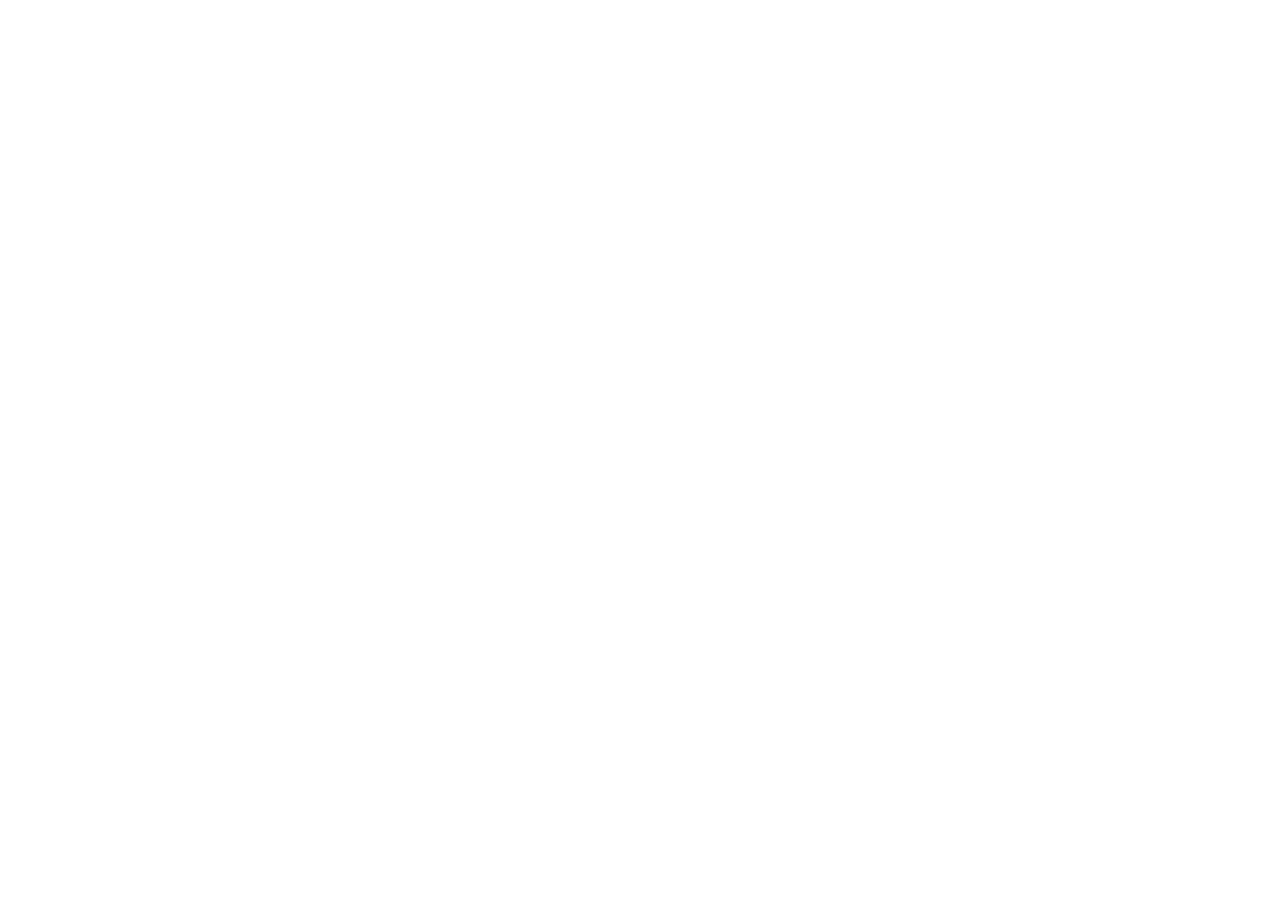
==== blog.html @ 288c0446 "Se realizo la estructura principal del Blog" ====
<!DOCTYPE html>
<html lang="en">
<head>
    <meta charset="UTF-8">
    <meta name="viewport" content="width=device-width, initial-scale=1.0">
    <title>Document</title>
</head>
<body>
    
</body>
</html>
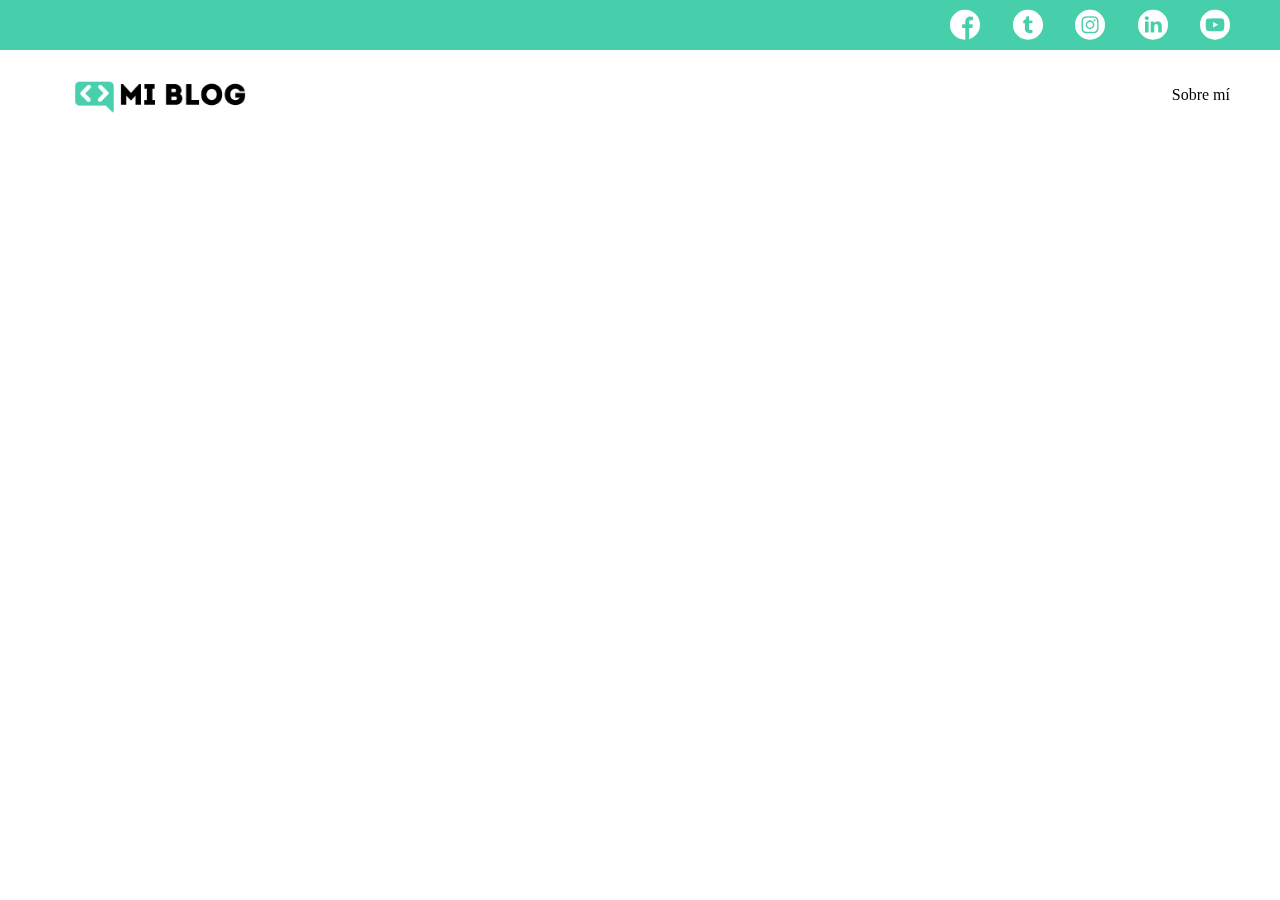
==== commit 01db6e1b: "Termino de maquetación del header" ====
--- a/blog.html
+++ b/blog.html
@@ -1,11 +1,31 @@
 <!DOCTYPE html>
-<html lang="en">
+<html lang="es">
 <head>
     <meta charset="UTF-8">
     <meta name="viewport" content="width=device-width, initial-scale=1.0">
-    <title>Document</title>
+    <link rel="stylesheet" href="CSS/main.css">
+    <link rel="stylesheet" href="CSS/font/flaticon.css">
+    <title>Mi Blog2</title>
 </head>
 <body>
-    
+    <header>
+        <section class="header-icons-container">
+            <div class="icons">
+                <a href=""><span class="flaticon-001-facebook"></span></a>
+                <a href=""><span class="flaticon-002-twitter"></span></a>
+                <a href=""><span class="flaticon-011-instagram"></span></a>
+                <a href=""><span class="flaticon-010-linkedin"></span></a>
+                <a href=""><span class="flaticon-008-youtube"></span></a>
+            </div>
+        </section>
+        <nav>
+            <section class="nav-logo-container">
+                <a href=""><img src="./assets/img/Logo-negro.png" alt="Logo de mi Blog"></a>
+            </section>
+            <section class="profile-link">
+                <a href="perfil.html">Sobre mí</a>
+            </section>
+        </nav>
+    </header>
 </body>
 </html>--- a/CSS/main.css
+++ b/CSS/main.css
@@ -0,0 +1,63 @@
+/*Inicialización de Formato y Ocupación completa de pantalla no scroll*/
+body {
+    margin: 0;
+    padding: 0;
+    position: fixed;
+    top: 0;
+    bottom: 0;
+    left: 0;
+    right: 0;    
+}
+/*Header*/
+a {
+    text-decoration: none;
+    display: inline;
+    color: black;
+}
+header {
+    width: 100%;
+    height: 140px;
+    display: grid;
+    grid-template: 1fr 1fr;
+}
+header .header-icons-container{
+    width: 100%;
+    height: 50px;
+    display: grid;
+    background-color: #47cfac;
+}
+header .header-icons-container .icons{
+    width: 300px;
+    height: auto;
+    display: flex;
+    justify-items: flex-end;
+    align-items: center;
+    justify-content: space-between;
+    justify-self: end ;
+    margin-right: 50px;
+}
+header .icons span{
+    color: white;
+}
+nav {
+    display: grid;
+    grid-template-columns: 1fr 1fr;
+    height: 90px;
+}
+nav .nav-logo-container{
+    margin-left:50px;
+}
+nav .nav-logo-container img{
+    width: 220px;
+    margin-top: 10px;
+}
+nav .profile-link{
+    display: flex;
+    align-items: center;
+    justify-content: flex-end;
+    margin-right: 50px;
+}
+nav.profile-link a{
+    color: black;
+    border-bottom: 1px solid black;
+}--- a/CSS/font/flaticon.css
+++ b/CSS/font/flaticon.css
@@ -0,0 +1,46 @@
+	/*
+  	Flaticon icon font: Flaticon
+  	Creation date: 20/12/2018 09:27
+  	*/
+
+@font-face {
+  font-family: "Flaticon";
+  src: url("./Flaticon.eot");
+  src: url("./Flaticon.eot?#iefix") format("embedded-opentype"),
+       url("./Flaticon.woff") format("woff"),
+       url("./Flaticon.ttf") format("truetype"),
+       url("./Flaticon.svg#Flaticon") format("svg");
+  font-weight: normal;
+  font-style: normal;
+}
+
+@media screen and (-webkit-min-device-pixel-ratio:0) {
+  @font-face {
+    font-family: "Flaticon";
+    src: url("./Flaticon.svg#Flaticon") format("svg");
+  }
+}
+
+[class^="flaticon-"]:before, [class*=" flaticon-"]:before,
+[class^="flaticon-"]:after, [class*=" flaticon-"]:after {   
+  font-family: Flaticon;
+        font-size: 30px;
+font-style: normal;
+margin-left: 20px;
+}
+
+.flaticon-001-facebook:before { content: "\f100"; }
+.flaticon-002-twitter:before { content: "\f101"; }
+.flaticon-003-whatsapp:before { content: "\f102"; }
+.flaticon-004-groupme:before { content: "\f103"; }
+.flaticon-005-kik:before { content: "\f104"; }
+.flaticon-006-skype:before { content: "\f105"; }
+.flaticon-007-periscope:before { content: "\f106"; }
+.flaticon-008-youtube:before { content: "\f107"; }
+.flaticon-009-itunes:before { content: "\f108"; }
+.flaticon-010-linkedin:before { content: "\f109"; }
+.flaticon-011-instagram:before { content: "\f10a"; }
+.flaticon-012-messenger:before { content: "\f10b"; }
+.flaticon-013-twitter-1:before { content: "\f10c"; }
+.flaticon-014-snapchat:before { content: "\f10d"; }
+.flaticon-015-reddit:before { content: "\f10e"; }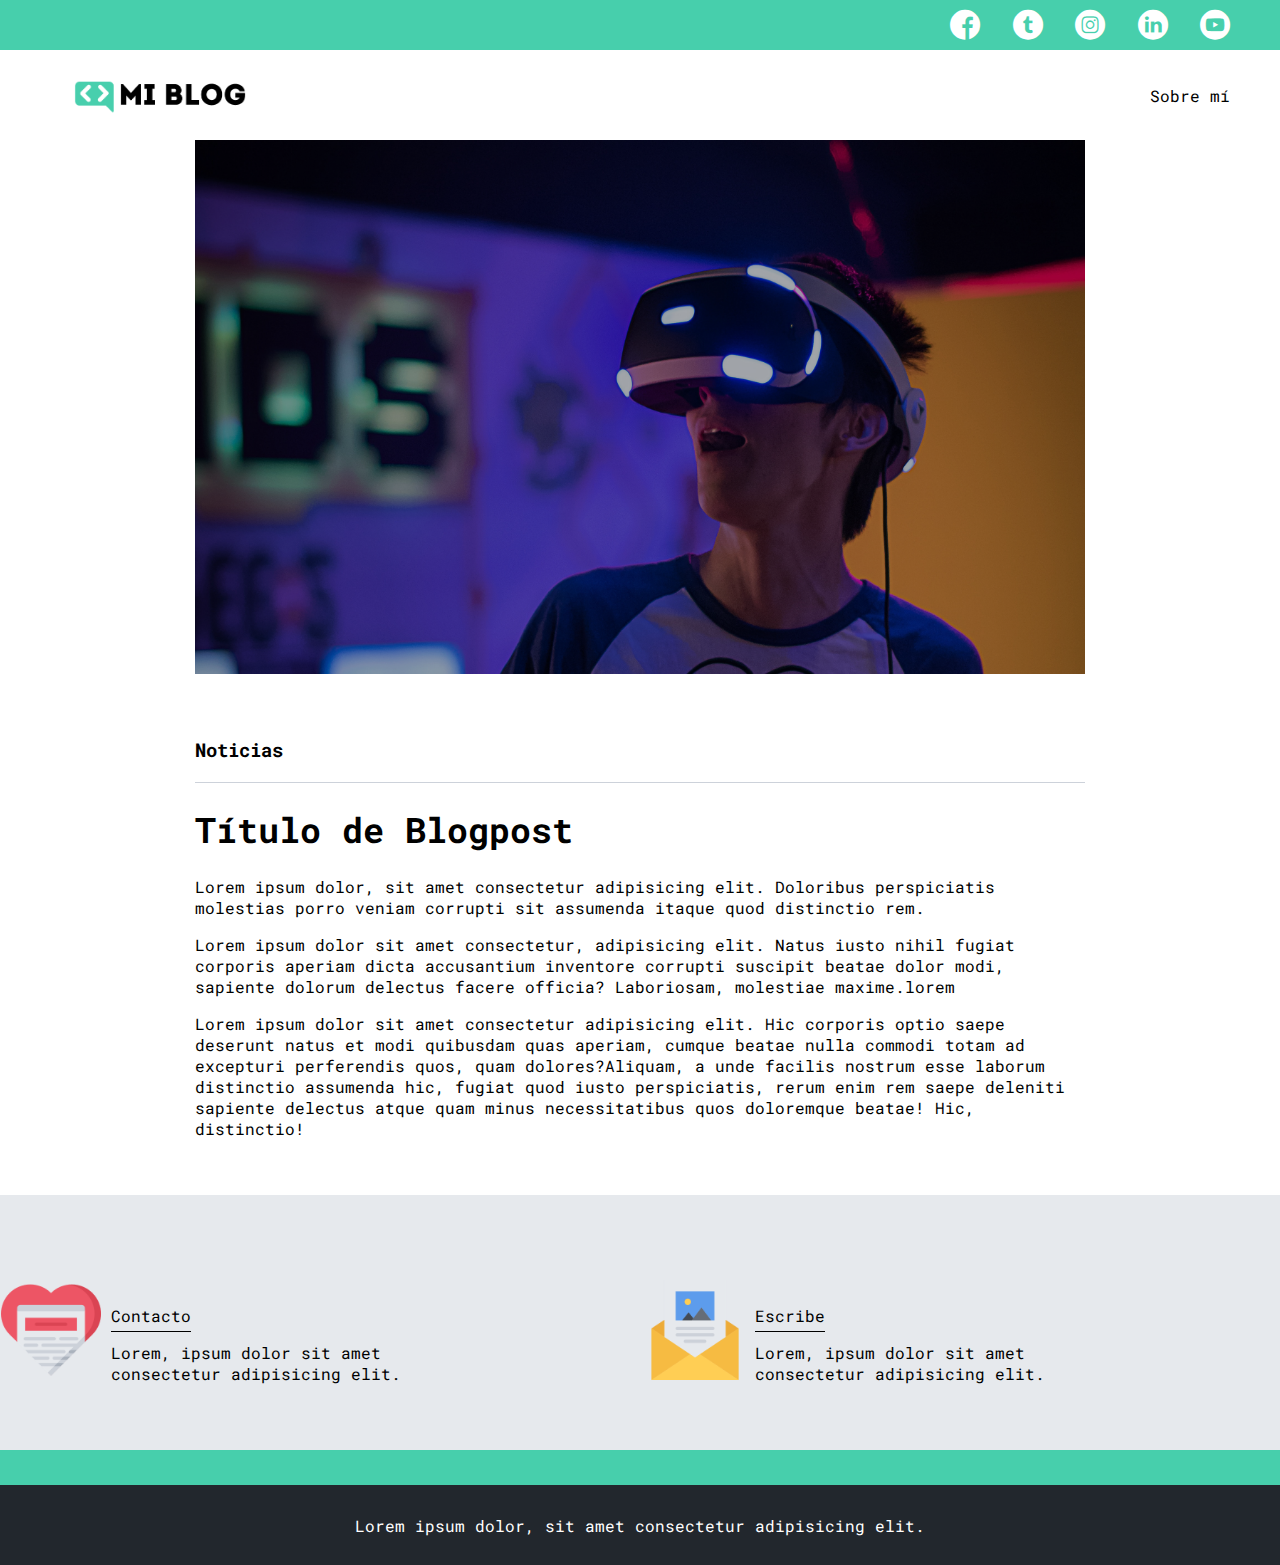
==== commit 90174fdb: "Se termino la maquetacion de ppagina de blog indivitdual y blogs en conjunto" ====
--- a/blog.html
+++ b/blog.html
@@ -5,7 +5,7 @@
     <meta name="viewport" content="width=device-width, initial-scale=1.0">
     <link rel="stylesheet" href="CSS/main.css">
     <link rel="stylesheet" href="CSS/font/flaticon.css">
-    <title>Mi Blog2</title>
+    <title>Mi Blog</title>
 </head>
 <body>
     <header>
@@ -20,12 +20,45 @@
         </section>
         <nav>
             <section class="nav-logo-container">
-                <a href=""><img src="./assets/img/Logo-negro.png" alt="Logo de mi Blog"></a>
+                <a href="index.html"><img src="./assets/img/Logo-negro.png" alt="Logo de mi Blog"></a>
             </section>
             <section class="profile-link">
                 <a href="perfil.html">Sobre mí</a>
             </section>
         </nav>
     </header>
+    <main>
+        <section class="grid-container blogpost-img-container">
+            <img src="./assets/img/post-1.png" alt"Imagen principar del articulo"/>
+        </section>
+        <section class="blogpost-main-container">
+            <div class="grid-container">
+                <h3>Noticias</h3>
+                <article>
+                    <h1>Título de Blogpost</h1>
+                    <p>Lorem ipsum dolor, sit amet consectetur adipisicing elit. Doloribus perspiciatis molestias porro veniam corrupti sit assumenda itaque quod distinctio rem.</p>
+                    <p>Lorem ipsum dolor sit amet consectetur, adipisicing elit. Natus iusto nihil fugiat corporis aperiam dicta accusantium inventore corrupti suscipit beatae dolor modi, sapiente dolorum delectus facere officia? Laboriosam, molestiae maxime.lorem</p>
+                    <p>Lorem ipsum dolor sit amet consectetur adipisicing elit. Hic corporis optio saepe deserunt natus et modi quibusdam quas aperiam, cumque beatae nulla commodi totam ad excepturi perferendis quos, quam dolores?Aliquam, a unde facilis nostrum esse laborum distinctio assumenda hic, fugiat quod iusto perspiciatis, rerum enim rem saepe deleniti sapiente delectus atque quam minus necessitatibus quos doloremque beatae! Hic, distinctio!</p>
+                </article>
+            </div>
+        </section>
+        <section class="contact-main-container">
+            <div class="contact-left">
+                <img src="./assets/img/006-like.png" alt="">
+                <div><a href="">Contacto</a>
+                <p>Lorem, ipsum dolor sit amet consectetur adipisicing elit. </p>
+                </div>
+            </div>
+            <div class="contact-right">
+                <img src="./assets/img/013-newsletter.png" alt="">
+                <div><a href="">Escribe</a>
+                <p>Lorem, ipsum dolor sit amet consectetur adipisicing elit. </p>
+                </div>
+            </div>
+        </section>
+    </main>
+    <footer>
+        <p>Lorem ipsum dolor, sit amet consectetur adipisicing elit. </p>
+    </footer>
 </body>
 </html>--- a/CSS/main.css
+++ b/CSS/main.css
@@ -1,13 +1,24 @@
+/*<<<<<<<<<<___GENERAL___>>>>>>>>>>*/
+/*Fuentes Roboto,Robot mono,Robotoslad*/
+@import url('https://fonts.googleapis.com/css2?family=Roboto+Mono:wght@400;500;700&family=Roboto+Slab:wght@400;700&family=Roboto:wght@400;500;700&display=swap');
 /*Inicialización de Formato y Ocupación completa de pantalla no scroll*/
 body {
+    font-family: 'Roboto Mono', monospace;
     margin: 0;
     padding: 0;
+}
+.home-body{
     position: fixed;
     top: 0;
     bottom: 0;
     left: 0;
     right: 0;    
 }
+.grid-container{
+    max-width: 890px;
+    margin: auto;
+}
+/*<<<<<<<<<<___PAGINA HOME___>>>>>>>>>>*/
 /*Header*/
 a {
     text-decoration: none;
@@ -60,4 +71,146 @@
 nav.profile-link a{
     color: black;
     border-bottom: 1px solid black;
-}+}
+/*MAIN*/
+.home-main{
+    display: grid;
+    grid-template-columns:1fr 4fr 1fr ;
+    height: 100%;
+    background-image:url('../assets/img/Cover.png') ;
+    background-position: center;
+    background-repeat:no-repeat;
+    background-size: cover;
+}
+.home-main section{
+    display: grid;
+    grid-column: 2;
+    justify-items: center;
+    height: 350px;
+    margin-top: 80px;
+}
+.home-main-text{
+    font-family:'Roboto mono', monospace;
+    font-size: 30px;
+    font-weight: 700px;
+    letter-spacing: 10px;
+    color:white;
+    text-align: center;
+}
+.home-main-button{
+    width: 110px;
+    height: 50px;
+    background: #48cfad;
+    text-align: center;
+    font-weight: 700;
+    font-size: 18px;
+    line-height: 50px;
+}
+}
+.home-main-button a{
+    font-size: 18px;
+}
+/*<<<<<<<<<<___PAGINA BLOGS___>>>>>>>>>>*/
+.blogs-main{
+    display:grid ;
+}
+.blogs-news-container{
+    background-color: #e6e9ed;
+    padding: 0px 50px 40px;
+}
+.blogs-main-new{
+    display: grid;
+    grid-template-columns:2fr 1fr ;
+    grid-template-rows:2fr ;
+}
+.blogs-news-img-container{
+    grid-column: 1;
+}
+.blogs-news-img-container img{
+    width: 85%;
+}
+.blogs-news-info-container{
+    grid-column: 2;
+}
+.blogs-news-info-container p{
+    margin-bottom:35px ;
+}
+.blogs-posts-container{
+    padding: 0 50px 40px;
+}
+.blogs-posts-container h3{
+    border-bottom: 1px solid #cdd2da;
+    padding-bottom: 20px;
+    text-align: center;
+}
+.blogs-button{
+    border: 1px solid #47cfac;
+    padding:10px 15px;
+    font-size: 12px;
+	color: white;
+	background-color: #48CFAD;
+}
+.blogs-posts-container .post-container {
+    display: inline-block;
+    padding-left: 10px;
+    max-width: 30%;
+    margin-bottom: 50px;
+}
+.blogs-posts-container .post-container p {
+    margin-bottom: 35px;
+}
+.blogs-posts-container .post-container img {
+    width: 100%;
+}
+/*FOOTER*/
+footer{
+    width: 100%;
+    height: 80px;
+    background-color: #22272D;
+    border-top: 35px solid #47cfac;
+    text-align: center;
+}
+footer p{
+    color: white;
+    margin-top: 30px;
+}
+/*<<<<<<<<<<___PAGINA BLOG INDIVIDUAL___>>>>>>>>>>*/
+.blogpost-img-container{
+    padding:0 50px 40px ;
+}
+.blogpost-img-container img{
+    width: 100%;
+}
+.blogpost-main-container {
+    padding:0 50px 40px;
+}
+.blogpost-main-container h3{
+    border-bottom: 1px solid #cdd2da;
+    padding-bottom: 20px;
+}
+.blogpost-main-container article h1{
+    font-size: 35px;
+}
+.contact-main-container{
+    width: 100%;
+    min-height: 250ppx;
+    background-color:#e6e9ed;
+    text-align: center;
+    padding-bottom:50px;
+}
+.contact-main-container div{
+    display: inline-block;
+    width: 49.5%;
+    height: 100%;
+}
+.contact-main-container div a{
+    border-bottom: 1px solid black;
+    padding-bottom:5px ;
+}
+.contact-main-container .contact-left, .contact-right {
+    text-align: initial;
+    margin-top: 85px;
+}
+.contact-main-container img {
+    width: 100px;
+}
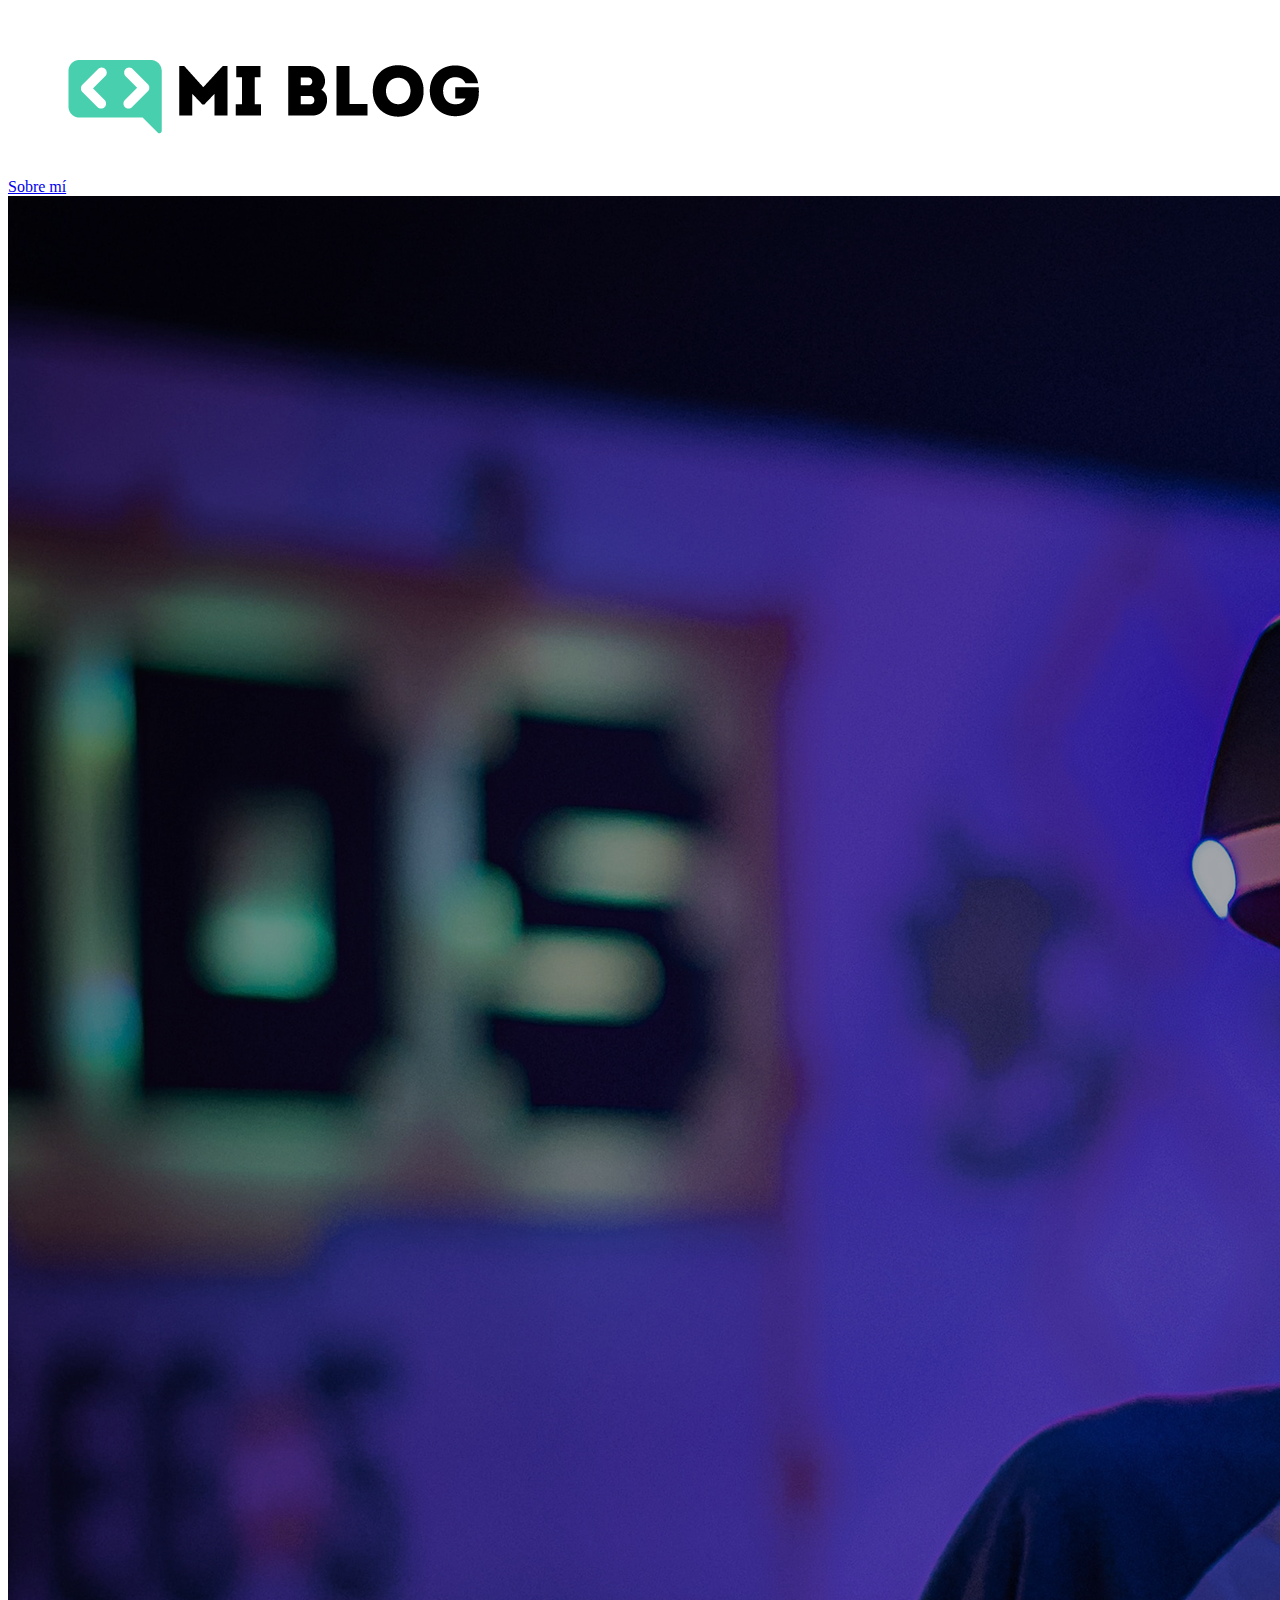
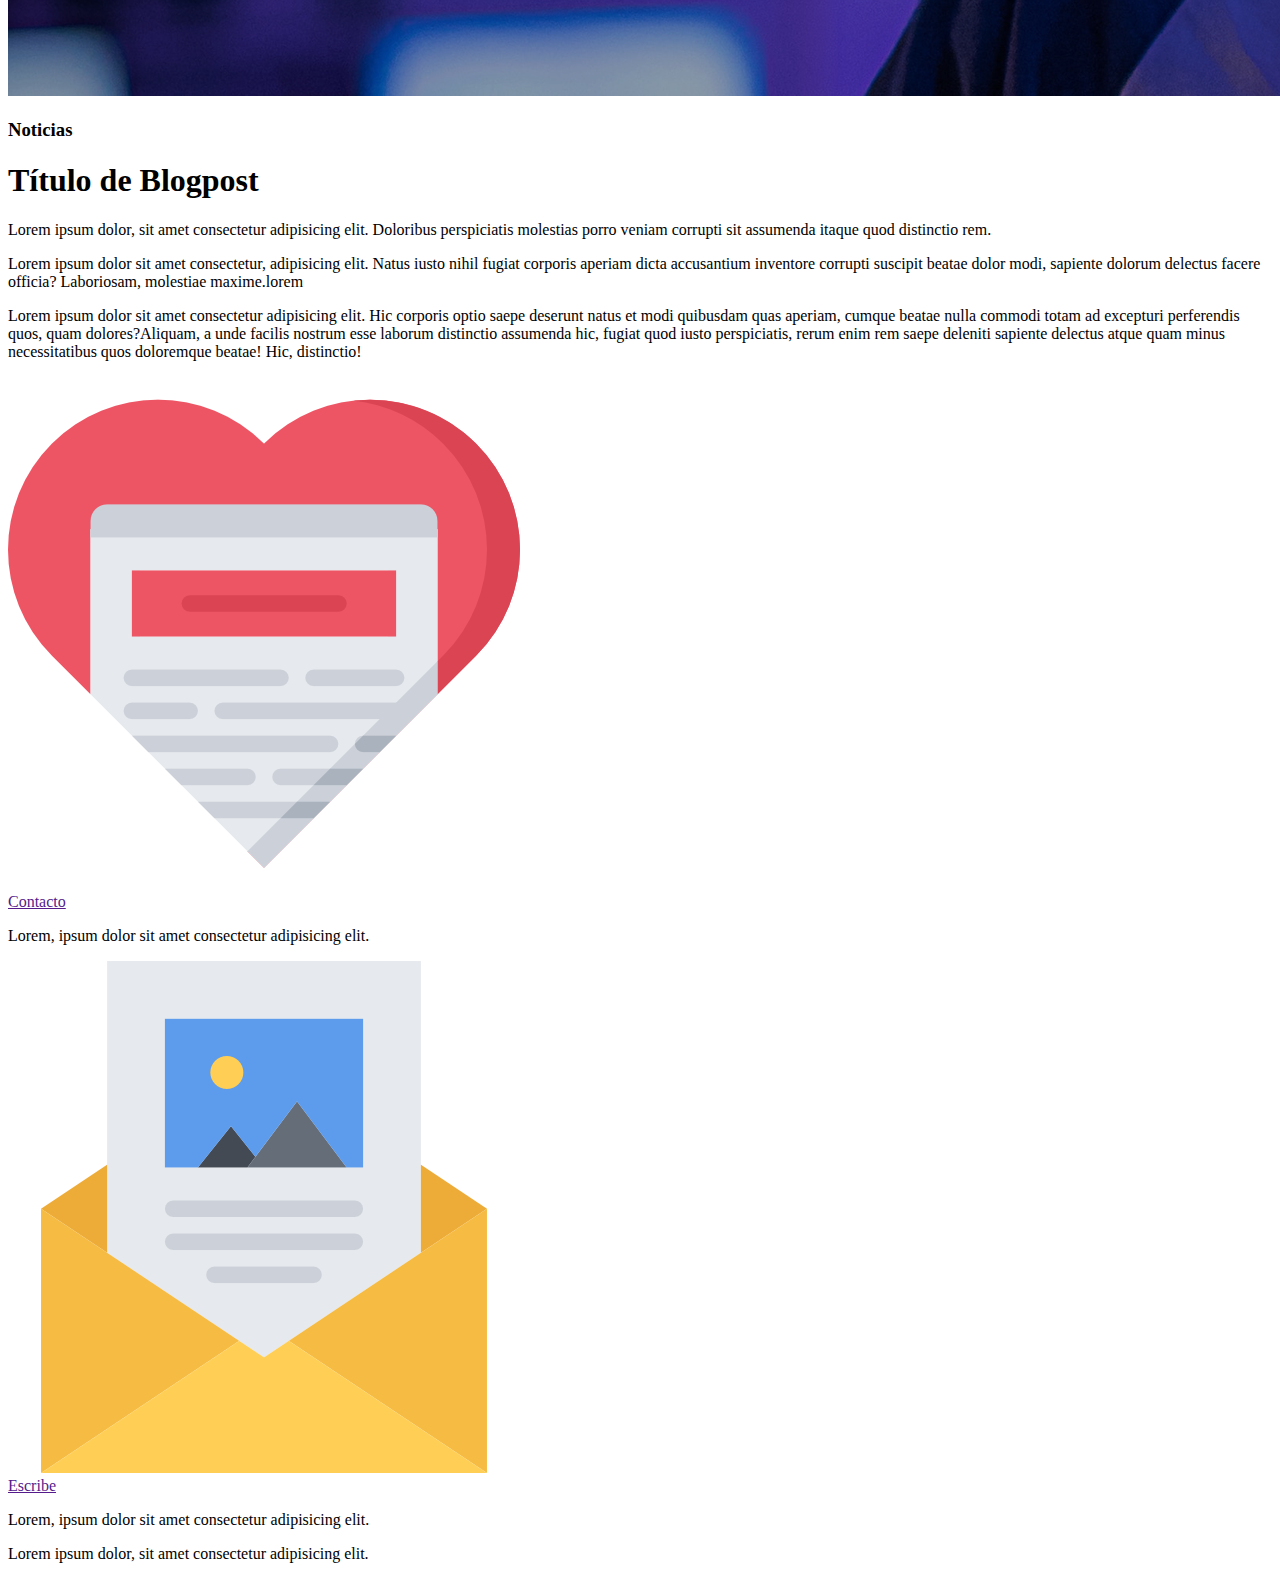
==== commit 0a85f330: "Se agrego las paginas en modo responsive" ====
--- a/blog.html
+++ b/blog.html
@@ -1,12 +1,15 @@
 <!DOCTYPE html>
 <html lang="es">
-<head>
-    <meta charset="UTF-8">
-    <meta name="viewport" content="width=device-width, initial-scale=1.0">
-    <link rel="stylesheet" href="CSS/main.css">
-    <link rel="stylesheet" href="CSS/font/flaticon.css">
-    <title>Mi Blog</title>
-</head>
+    <head>
+        <meta charset="UTF-8">
+        <meta name="viewport" content="width=device-width, initial-scale=1.0">
+        <meta http-equiv="X-UA-Compatible" content="ie=edge">
+        <link rel="icon" type="image/png" href="./assets/img/blog.png">
+        <title>Mi Blog</title>
+        <link rel="stylesheet" href="css/main.css">
+        <link rel="stylesheet" href="css/font/flaticon.css">
+        <link rel="stylesheet" href="css/media-queries.css">
+    </head>
 <body>
     <header>
         <section class="header-icons-container">
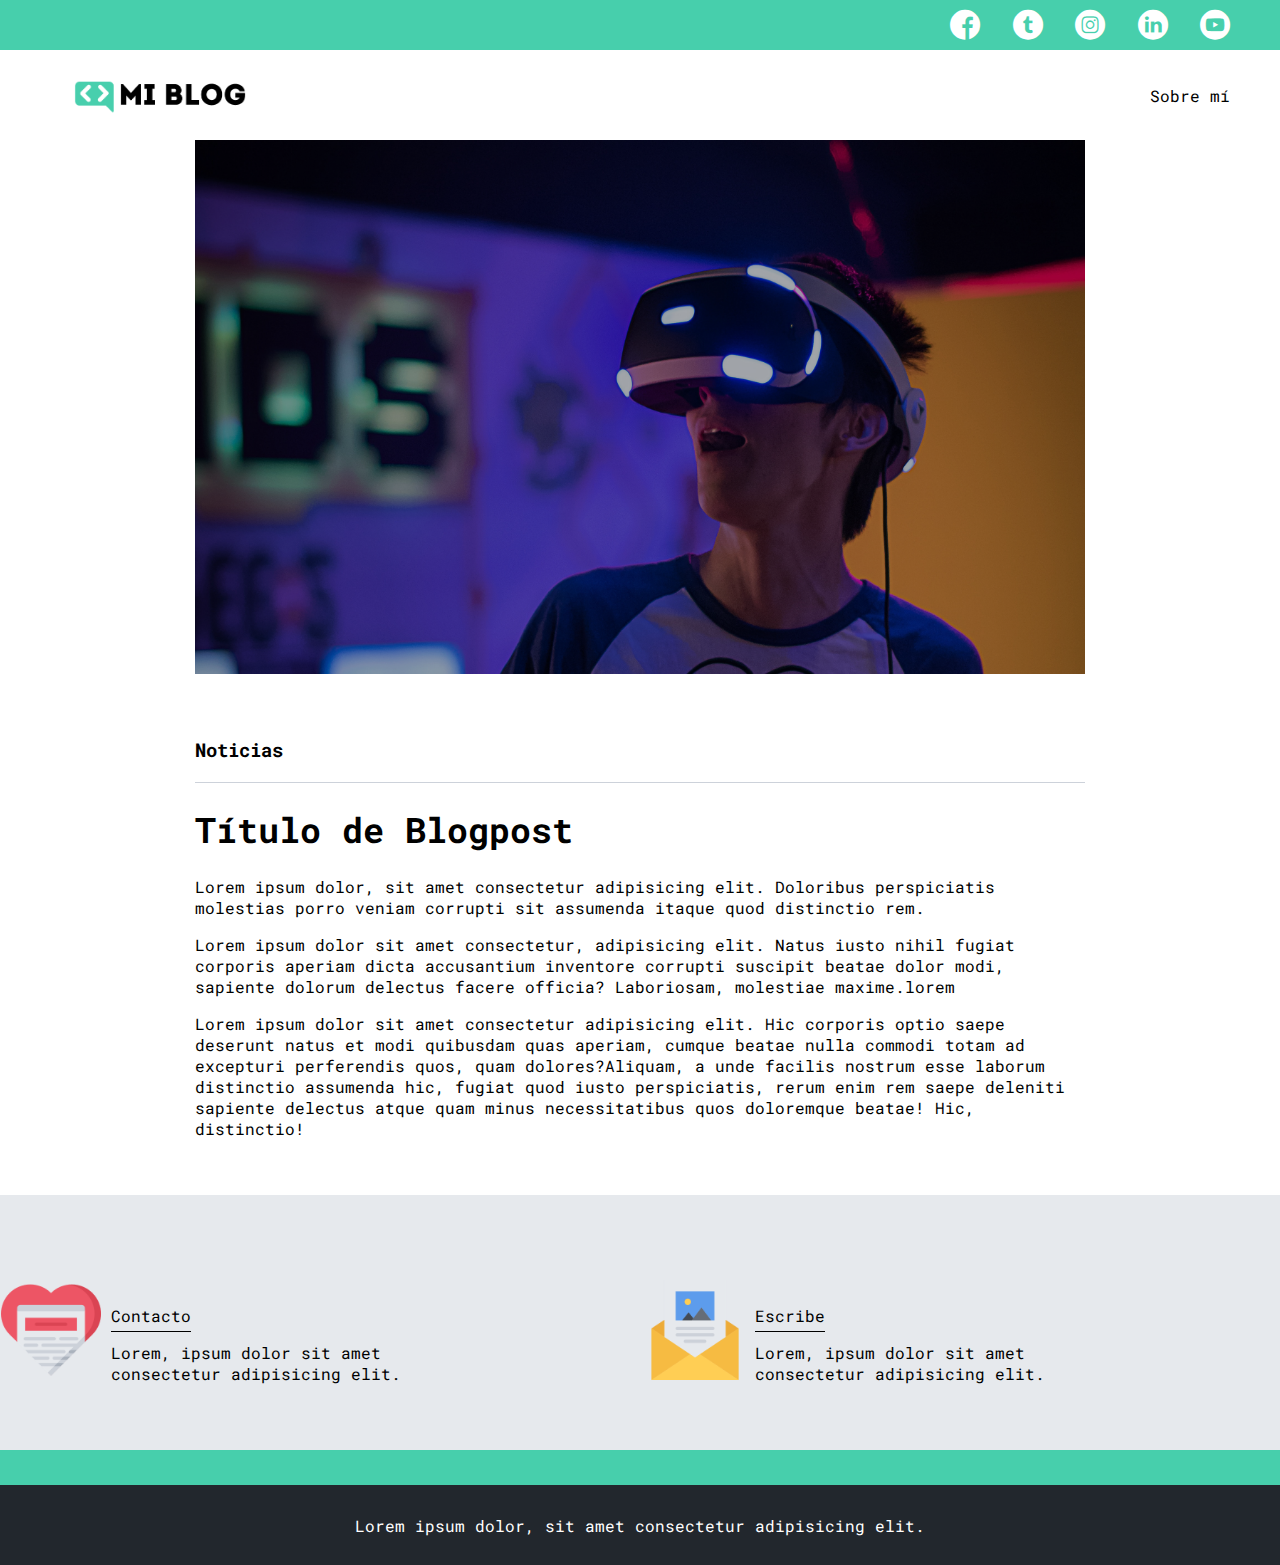
==== commit 465f019c: "Se corrige error de codigo" ====
--- a/blog.html
+++ b/blog.html
@@ -6,9 +6,9 @@
         <meta http-equiv="X-UA-Compatible" content="ie=edge">
         <link rel="icon" type="image/png" href="./assets/img/blog.png">
         <title>Mi Blog</title>
-        <link rel="stylesheet" href="css/main.css">
-        <link rel="stylesheet" href="css/font/flaticon.css">
-        <link rel="stylesheet" href="css/media-queries.css">
+        <link rel="stylesheet" href="./CSS/main.css">
+        <link rel="stylesheet" href="./CSS/font/flaticon.css">
+        <link rel="stylesheet" href="./CSS/media-queries.css">
     </head>
 <body>
     <header>
--- a/CSS/main.css
+++ b/CSS/main.css
@@ -0,0 +1,244 @@
+/*<<<<<<<<<<___GENERAL___>>>>>>>>>>*/
+/*Fuentes Roboto,Robot mono,Robotoslad*/
+@import url('https://fonts.googleapis.com/css2?family=Roboto+Mono:wght@400;500;700&family=Roboto+Slab:wght@400;700&family=Roboto:wght@400;500;700&display=swap');
+/*Inicialización de Formato y Ocupación completa de pantalla no scroll*/
+body {
+    font-family: 'Roboto Mono', monospace;
+    margin: 0;
+    padding: 0;
+}
+.home-body{
+    position: fixed;
+    top: 0;
+    bottom: 0;
+    left: 0;
+    right: 0;    
+}
+.grid-container{
+    max-width: 890px;
+    margin: auto;
+}
+/*<<<<<<<<<<___PAGINA HOME___>>>>>>>>>>*/
+/*Header*/
+a {
+    text-decoration: none;
+    display: inline;
+    color: black;
+}
+header {
+    width: 100%;
+    height: 140px;
+    display: grid;
+    grid-template: 1fr 1fr;
+}
+header .header-icons-container{
+    width: 100%;
+    height: 50px;
+    display: grid;
+    background-color: #47cfac;
+}
+header .header-icons-container .icons{
+    width: 300px;
+    height: auto;
+    display: flex;
+    justify-items: flex-end;
+    align-items: center;
+    justify-content: space-between;
+    justify-self: end ;
+    margin-right: 50px;
+}
+header .icons span{
+    color: white;
+}
+nav {
+    display: grid;
+    grid-template-columns: 1fr 1fr;
+    height: 90px;
+}
+nav .nav-logo-container{
+    margin-left:50px;
+}
+nav .nav-logo-container img{
+    width: 220px;
+    margin-top: 10px;
+}
+nav .profile-link{
+    display: flex;
+    align-items: center;
+    justify-content: flex-end;
+    margin-right: 50px;
+}
+nav.profile-link a{
+    color: black;
+    border-bottom: 1px solid black;
+}
+/*MAIN*/
+.home-main{
+    display: grid;
+    grid-template-columns:1fr 4fr 1fr ;
+    height: 100%;
+    background-image:url('../assets/img/Cover.png') ;
+    background-position: center;
+    background-repeat:no-repeat;
+    background-size: cover;
+}
+.home-main section{
+    display: grid;
+    grid-column: 2;
+    justify-items: center;
+    height: 350px;
+    margin-top: 80px;
+}
+.home-main-text{
+    font-family:'Roboto mono', monospace;
+    font-size: 30px;
+    font-weight: 700px;
+    letter-spacing: 10px;
+    color:white;
+    text-align: center;
+}
+.home-main-button{
+    width: 110px;
+    height: 50px;
+    background: #48cfad;
+    text-align: center;
+    font-weight: 700;
+    font-size: 18px;
+    line-height: 50px;
+}
+}
+.home-main-button a{
+    font-size: 18px;
+}
+/*<<<<<<<<<<___PAGINA BLOGS___>>>>>>>>>>*/
+.blogs-main{
+    display:grid ;
+}
+.blogs-news-container{
+    background-color: #e6e9ed;
+    padding: 0px 50px 40px;
+}
+.blogs-main-new{
+    display: grid;
+    grid-template-columns:2fr 1fr ;
+    grid-template-rows:2fr ;
+}
+.blogs-news-img-container{
+    grid-column: 1;
+}
+.blogs-news-img-container img{
+    width: 85%;
+}
+.blogs-news-info-container{
+    grid-column: 2;
+}
+.blogs-news-info-container p{
+    margin-bottom:35px ;
+}
+.blogs-posts-container{
+    padding: 0 50px 40px;
+}
+.blogs-posts-container h3{
+    border-bottom: 1px solid #cdd2da;
+    padding-bottom: 20px;
+    text-align: center;
+}
+.blogs-button{
+    border: 1px solid #47cfac;
+    padding:10px 15px;
+    font-size: 12px;
+	color: white;
+	background-color: #48CFAD;
+}
+.blogs-posts-container .post-container {
+    display: inline-block;
+    padding-left: 10px;
+    max-width: 30%;
+    margin-bottom: 50px;
+}
+.blogs-posts-container .post-container p {
+    margin-bottom: 35px;
+}
+.blogs-posts-container .post-container img {
+    width: 100%;
+}
+/*FOOTER*/
+footer{
+    width: 100%;
+    height: 80px;
+    background-color: #22272D;
+    border-top: 35px solid #47cfac;
+    text-align: center;
+}
+footer p{
+    color: white;
+    margin-top: 30px;
+}
+/*<<<<<<<<<<___PAGINA BLOG INDIVIDUAL___>>>>>>>>>>*/
+.blogpost-img-container{
+    padding:0 50px 40px ;
+}
+.blogpost-img-container img{
+    width: 100%;
+}
+.blogpost-main-container {
+    padding:0 50px 40px;
+}
+.blogpost-main-container h3{
+    border-bottom: 1px solid #cdd2da;
+    padding-bottom: 20px;
+}
+.blogpost-main-container article h1{
+    font-size: 35px;
+}
+.contact-main-container{
+    width: 100%;
+    min-height: 250ppx;
+    background-color:#e6e9ed;
+    text-align: center;
+    padding-bottom:50px;
+}
+.contact-main-container div{
+    display: inline-block;
+    width: 49.5%;
+    height: 100%;
+}
+.contact-main-container div a{
+    border-bottom: 1px solid black;
+    padding-bottom:5px ;
+}
+.contact-main-container .contact-left, .contact-right {
+    text-align: initial;
+    margin-top: 85px;
+}
+.contact-main-container img {
+    width: 100px;
+}
+/*<<<<<<<<<<___PAGINA PERFIL___>>>>>>>>>>*/
+.profile-main-container {
+    padding: 70px 40px;
+    background-color: #e6e9ed;
+    margin-bottom: 50px;
+}
+.profile-main-container img {
+    width: 320px;
+    margin-right: 30px;
+}
+.profile-main-container .profile-container {
+    display: flex;
+}
+.profile-main-proyects {
+    padding: 0 50px 40px;
+}
+.profile-main-proyects h3 {
+    border-bottom: 1px solid #cdd2da;
+    padding-bottom: 35px;
+    text-align: center;
+}
+.proyects-main-container {
+    display: grid;
+    grid-template-columns: 1fr 1fr 1fr;
+}
+.proyect-container {
+    padding: 0 5px;
+}--- a/CSS/font/flaticon.css
+++ b/CSS/font/flaticon.css
@@ -0,0 +1,46 @@
+	/*
+  	Flaticon icon font: Flaticon
+  	Creation date: 20/12/2018 09:27
+  	*/
+
+@font-face {
+  font-family: "Flaticon";
+  src: url("./Flaticon.eot");
+  src: url("./Flaticon.eot?#iefix") format("embedded-opentype"),
+       url("./Flaticon.woff") format("woff"),
+       url("./Flaticon.ttf") format("truetype"),
+       url("./Flaticon.svg#Flaticon") format("svg");
+  font-weight: normal;
+  font-style: normal;
+}
+
+@media screen and (-webkit-min-device-pixel-ratio:0) {
+  @font-face {
+    font-family: "Flaticon";
+    src: url("./Flaticon.svg#Flaticon") format("svg");
+  }
+}
+
+[class^="flaticon-"]:before, [class*=" flaticon-"]:before,
+[class^="flaticon-"]:after, [class*=" flaticon-"]:after {   
+  font-family: Flaticon;
+        font-size: 30px;
+font-style: normal;
+margin-left: 20px;
+}
+
+.flaticon-001-facebook:before { content: "\f100"; }
+.flaticon-002-twitter:before { content: "\f101"; }
+.flaticon-003-whatsapp:before { content: "\f102"; }
+.flaticon-004-groupme:before { content: "\f103"; }
+.flaticon-005-kik:before { content: "\f104"; }
+.flaticon-006-skype:before { content: "\f105"; }
+.flaticon-007-periscope:before { content: "\f106"; }
+.flaticon-008-youtube:before { content: "\f107"; }
+.flaticon-009-itunes:before { content: "\f108"; }
+.flaticon-010-linkedin:before { content: "\f109"; }
+.flaticon-011-instagram:before { content: "\f10a"; }
+.flaticon-012-messenger:before { content: "\f10b"; }
+.flaticon-013-twitter-1:before { content: "\f10c"; }
+.flaticon-014-snapchat:before { content: "\f10d"; }
+.flaticon-015-reddit:before { content: "\f10e"; }--- a/CSS/media-queries.css
+++ b/CSS/media-queries.css
@@ -0,0 +1,29 @@
+@media (max-width: 900px) {
+    .blogs-main-new {
+        grid-template-columns: 1fr;
+        grid-template-rows: 3fr
+    }
+    .blogs-news-img-container {
+        grid-row: 2;
+    }
+    .blogs-news-info-container {
+        grid-column: 1;
+        grid-row: 3;
+    }
+    .blogs-posts-container .post-container {
+        max-width: 45%;
+    }
+    .proyects-main-container {
+        grid-template-columns: 1fr 1fr;
+        grid-template-rows: 2fr;
+    }
+    .profile-main-container .profile-container {
+        display: block;
+    }
+}
+
+@media (max-width: 600px) {
+    .blogs-posts-container .post-container {
+        max-width: 95%;
+    }
+}